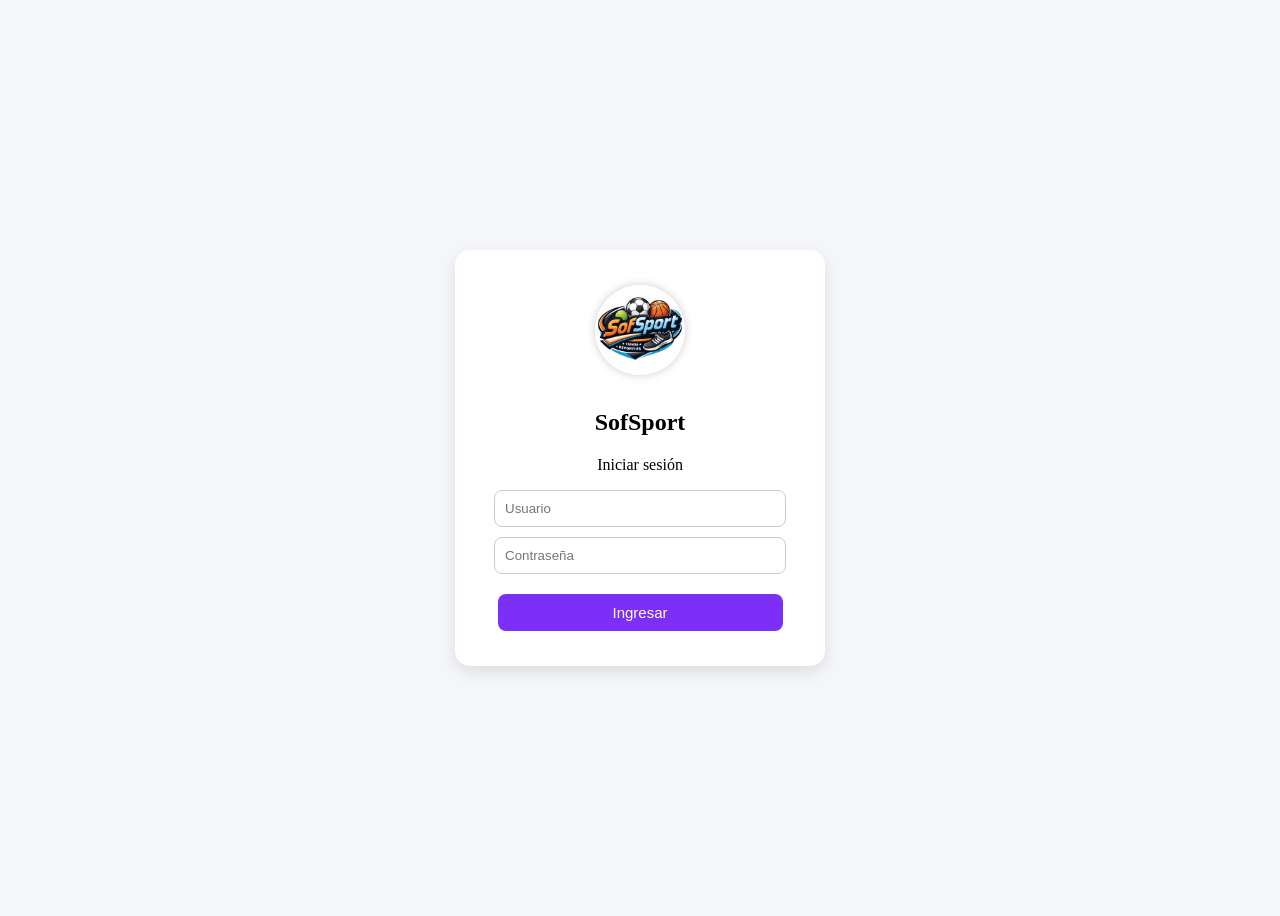
==== dashboard.html @ 1e02a0f2 "primer commit" ====
<!DOCTYPE html>
<html lang="es">
<head>
<meta charset="UTF-8">
<title>SofSport PRO</title>

<style>
body{margin:0;font-family:'Segoe UI';display:flex;background:#f5f6fa}

/* SIDEBAR */
.sidebar{
width:230px;
background:linear-gradient(180deg,#7b2ff7,#a100ff);
color:white;
height:100vh;
padding:20px;
}
.sidebar button{
width:100%;
padding:12px;
margin:10px 0;
background:none;
border:none;
color:white;
text-align:left;
border-radius:8px;
cursor:pointer;
}
.sidebar button:hover{background:rgba(255,255,255,0.2)}

/* MAIN */
.main{flex:1}

/* NAV */
.navbar{
background:white;
padding:15px;
display:flex;
justify-content:space-between;
}

/* PRODUCTOS */
.productos{display:flex;flex-wrap:wrap;padding:20px}
.producto{
background:white;
margin:10px;
padding:10px;
border-radius:10px;
width:180px;
text-align:center;
box-shadow:0 2px 5px rgba(0,0,0,0.1);
}
.producto img{width:100px;height:100px;object-fit:cover}

/* FORM */
.container{padding:20px}
input{padding:8px;margin:5px}

/* USUARIOS */
.item{
background:white;
padding:10px;
margin:10px;
border-radius:10px;
box-shadow:0 2px 5px rgba(0,0,0,0.1);
}

button{
background:#7b2ff7;
color:white;
border:none;
padding:6px;
border-radius:6px;
cursor:pointer;
margin:2px;
}
</style>
</head>

<body>

<script>
if(!localStorage.getItem("sesion")){
    window.location="index.html";
}
</script>

<div class="sidebar">
<h2>Inventario Deportivo</h2>
<button onclick="ver('productos')">📦 Inventario</button>
<button onclick="ver('carrito')">🛒 Carrito</button>
<button onclick="ver('usuarios')">👤 Usuarios</button>
<button onclick="logout()">🚪 Cerrar sesión</button>
</div>

<div class="main">

<div class="navbar">
<strong>SofSport Dashboard</strong>
</div>

<!-- PRODUCTOS -->
<div id="productos" class="container">
<h3>Agregar Producto</h3>

<input id="nombre" placeholder="Nombre">
<input id="cantidad" placeholder="Cantidad">
<input id="precio" placeholder="Precio">
<input type="file" id="imagen" accept="image/png">

<button onclick="guardar()">Guardar</button>

<div id="lista" class="productos"></div>
</div>

<!-- CARRITO -->
<div id="carrito" style="display:none" class="container">
<h2>🛒 Carrito</h2>
<div id="carritoLista"></div>
<button onclick="vaciarCarrito()">Vaciar carrito</button>
</div>

<!-- USUARIOS -->
<div id="usuarios" style="display:none" class="container">
<h2>👤 Usuarios</h2>

<input id="userNombre" placeholder="Nombre">
<input id="userPass" placeholder="Contraseña">

<button onclick="guardarUsuario()">Guardar</button>

<div id="listaUsuarios"></div>
</div>

</div>

<script>
let productos = JSON.parse(localStorage.getItem("productos")) || [];
let carrito = JSON.parse(localStorage.getItem("carrito")) || [];
let usuarios = JSON.parse(localStorage.getItem("usuarios")) || [];

let editUser = null;

/* NAV */
function ver(id){
["productos","carrito","usuarios"].forEach(v=>{
document.getElementById(v).style.display="none";
});
document.getElementById(id).style.display="block";
}

/* LOGOUT */
function logout(){
localStorage.removeItem("sesion");
window.location="index.html";
}

/* PRODUCTOS */
function guardar(){
let n=nombre.value,c=cantidad.value,p=precio.value,f=imagen.files[0];

if(!f){
alert("Sube imagen");
return;
}

let r=new FileReader();
r.onload=e=>{
productos.push({nombre:n,cantidad:c,precio:p,imagen:e.target.result});
localStorage.setItem("productos", JSON.stringify(productos));
mostrar();
};
r.readAsDataURL(f);
}

function mostrar(){
lista.innerHTML="";
productos.forEach((p,i)=>{
lista.innerHTML+=`
<div class="producto">
<img src="${p.imagen}">
<h4>${p.nombre}</h4>
<p>📦 ${p.cantidad}</p>
<p>💰 $${p.precio}</p>
<button onclick="comprar(${i})">🛒</button>
<button onclick="eliminar(${i})">❌</button>
</div>`;
});
}

function eliminar(i){
productos.splice(i,1);
localStorage.setItem("productos", JSON.stringify(productos));
mostrar();
}

/* CARRITO */
function comprar(i){
carrito.push(productos[i]);
localStorage.setItem("carrito", JSON.stringify(carrito));
mostrarCarrito();
}

function mostrarCarrito(){
carritoLista.innerHTML="";
carrito.forEach((p,i)=>{
carritoLista.innerHTML+=`
<div class="item">
<p>${p.nombre} - $${p.precio}</p>
<button onclick="eliminarCarrito(${i})">❌</button>
</div>`;
});
}

function eliminarCarrito(i){
carrito.splice(i,1);
localStorage.setItem("carrito", JSON.stringify(carrito));
mostrarCarrito();
}

function vaciarCarrito(){
carrito=[];
localStorage.setItem("carrito","[]");
mostrarCarrito();
}

/* USUARIOS */
function guardarUsuario(){
let n=userNombre.value,p=userPass.value;

if(editUser==null){
usuarios.push({nombre:n,pass:p});
}else{
usuarios[editUser]={nombre:n,pass:p};
editUser=null;
}

localStorage.setItem("usuarios", JSON.stringify(usuarios));
mostrarUsuarios();
limpiarUsuarios();
}

function mostrarUsuarios(){
listaUsuarios.innerHTML="";
usuarios.forEach((u,i)=>{
listaUsuarios.innerHTML+=`
<div class="item">
<p><strong>${u.nombre}</strong></p>
<p>${u.pass}</p>

<button onclick="editarUsuario(${i})">✏️ Editar</button>
<button onclick="eliminarUsuario(${i})">❌ Eliminar</button>
</div>`;
});
}

function editarUsuario(i){
let u=usuarios[i];
userNombre.value=u.nombre;
userPass.value=u.pass;
editUser=i;
}

function eliminarUsuario(i){
if(confirm("¿Eliminar usuario?")){
usuarios.splice(i,1);
localStorage.setItem("usuarios", JSON.stringify(usuarios));
mostrarUsuarios();
}
}

function limpiarUsuarios(){
userNombre.value="";
userPass.value="";
}

/* INIT */
mostrar();
mostrarCarrito();
mostrarUsuarios();
</script>

</body>
</html>
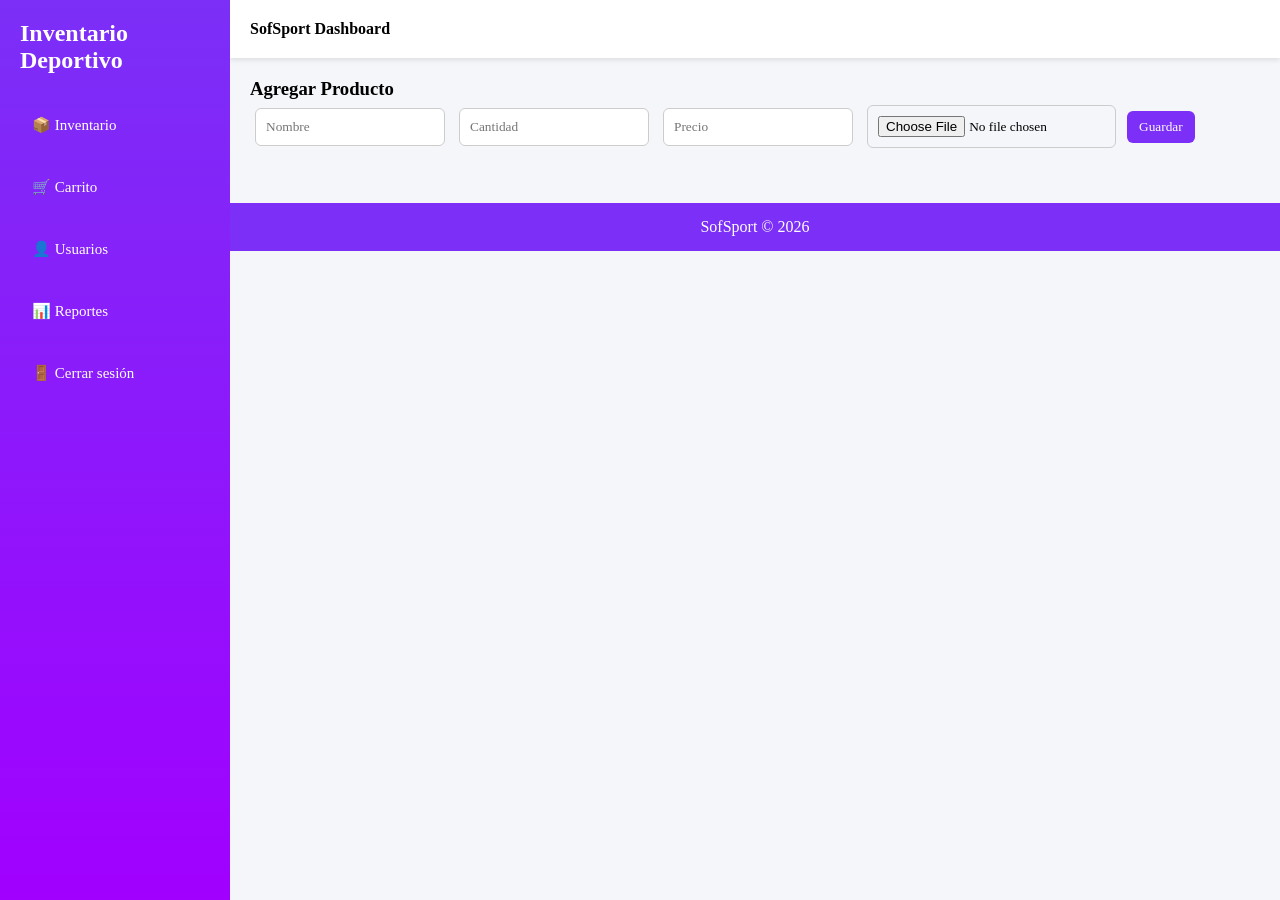
==== commit 625debde: "Actualizacion del sistema SofSport" ====
--- a/dashboard.html
+++ b/dashboard.html
@@ -1,20 +1,67 @@
 <!DOCTYPE html>
 <html lang="es">
 <head>
+
 <meta charset="UTF-8">
+<meta name="viewport" content="width=device-width, initial-scale=1.0">
+
 <title>SofSport PRO</title>
 
 <style>
-body{margin:0;font-family:'Segoe UI';display:flex;background:#f5f6fa}
-
-/* SIDEBAR */
+
+*{
+margin:0;
+padding:0;
+box-sizing:border-box;
+font-family:'Segoe UI';
+}
+
+body{
+background:#f5f6fa;
+display:flex;
+}
+
+/* =========================
+MENU HAMBURGUESA
+========================= */
+
+.menu-btn{
+position:fixed;
+top:15px;
+left:15px;
+background:#7b2ff7;
+color:white;
+border:none;
+padding:10px 14px;
+font-size:22px;
+border-radius:8px;
+cursor:pointer;
+z-index:2000;
+display:none;
+}
+
+/* =========================
+SIDEBAR
+========================= */
+
 .sidebar{
 width:230px;
 background:linear-gradient(180deg,#7b2ff7,#a100ff);
 color:white;
 height:100vh;
 padding:20px;
-}
+transition:0.3s;
+position:fixed;
+left:0;
+top:0;
+z-index:1000;
+overflow:auto;
+}
+
+.sidebar h2{
+margin-bottom:20px;
+}
+
 .sidebar button{
 width:100%;
 padding:12px;
@@ -25,73 +72,192 @@
 text-align:left;
 border-radius:8px;
 cursor:pointer;
-}
-.sidebar button:hover{background:rgba(255,255,255,0.2)}
-
-/* MAIN */
-.main{flex:1}
-
-/* NAV */
+font-size:15px;
+}
+
+.sidebar button:hover{
+background:rgba(255,255,255,0.2);
+}
+
+/* =========================
+RESPONSIVE
+========================= */
+
+@media(max-width:768px){
+
+.menu-btn{
+display:block;
+}
+
+.sidebar{
+left:-250px;
+}
+
+.sidebar.active{
+left:0;
+}
+
+.main{
+margin-left:0;
+width:100%;
+}
+
+}
+
+/* =========================
+MAIN
+========================= */
+
+.main{
+flex:1;
+margin-left:230px;
+width:100%;
+}
+
+/* =========================
+NAVBAR
+========================= */
+
 .navbar{
 background:white;
-padding:15px;
+padding:20px;
 display:flex;
 justify-content:space-between;
-}
-
-/* PRODUCTOS */
-.productos{display:flex;flex-wrap:wrap;padding:20px}
+box-shadow:0 2px 5px rgba(0,0,0,0.1);
+}
+
+/* =========================
+CONTAINER
+========================= */
+
+.container{
+padding:20px;
+}
+
+/* =========================
+PRODUCTOS
+========================= */
+
+.productos{
+display:flex;
+flex-wrap:wrap;
+}
+
 .producto{
 background:white;
 margin:10px;
-padding:10px;
+padding:15px;
 border-radius:10px;
-width:180px;
+width:200px;
 text-align:center;
 box-shadow:0 2px 5px rgba(0,0,0,0.1);
 }
-.producto img{width:100px;height:100px;object-fit:cover}
-
-/* FORM */
-.container{padding:20px}
-input{padding:8px;margin:5px}
-
-/* USUARIOS */
+
+.producto img{
+width:100px;
+height:100px;
+object-fit:cover;
+border-radius:10px;
+}
+
+.producto h4{
+margin:10px 0;
+}
+
+/* =========================
+FORMULARIOS
+========================= */
+
+input{
+padding:10px;
+margin:5px;
+border:1px solid #ccc;
+border-radius:6px;
+}
+
+/* =========================
+ITEMS
+========================= */
+
 .item{
 background:white;
-padding:10px;
-margin:10px;
+padding:15px;
+margin:10px 0;
 border-radius:10px;
 box-shadow:0 2px 5px rgba(0,0,0,0.1);
 }
+
+/* =========================
+BOTONES
+========================= */
 
 button{
 background:#7b2ff7;
 color:white;
 border:none;
-padding:6px;
+padding:8px 12px;
 border-radius:6px;
 cursor:pointer;
 margin:2px;
 }
+
+button:hover{
+background:#5e22bf;
+}
+
+/* =========================
+FOOTER
+========================= */
+
+footer{
+background:#7b2ff7;
+color:white;
+text-align:center;
+padding:15px;
+margin-top:30px;
+}
+
 </style>
+
 </head>
 
 <body>
 
-<script>
-if(!localStorage.getItem("sesion")){
-    window.location="index.html";
-}
-</script>
-
-<div class="sidebar">
+<!-- MENU -->
+
+<button class="menu-btn" onclick="toggleMenu()">
+☰
+</button>
+
+<!-- SIDEBAR -->
+
+<div class="sidebar" id="sidebar">
+
 <h2>Inventario Deportivo</h2>
-<button onclick="ver('productos')">📦 Inventario</button>
-<button onclick="ver('carrito')">🛒 Carrito</button>
-<button onclick="ver('usuarios')">👤 Usuarios</button>
-<button onclick="logout()">🚪 Cerrar sesión</button>
-</div>
+
+<button onclick="ver('productos')">
+📦 Inventario
+</button>
+
+<button onclick="ver('carrito')">
+🛒 Carrito
+</button>
+
+<button onclick="ver('usuarios')">
+👤 Usuarios
+</button>
+
+<button onclick="ver('reportes')">
+📊 Reportes
+</button>
+
+<button onclick="logout()">
+🚪 Cerrar sesión
+</button>
+
+</div>
+
+<!-- MAIN -->
 
 <div class="main">
 
@@ -100,184 +266,478 @@
 </div>
 
 <!-- PRODUCTOS -->
+
 <div id="productos" class="container">
+
 <h3>Agregar Producto</h3>
 
 <input id="nombre" placeholder="Nombre">
-<input id="cantidad" placeholder="Cantidad">
-<input id="precio" placeholder="Precio">
-<input type="file" id="imagen" accept="image/png">
-
-<button onclick="guardar()">Guardar</button>
+
+<input id="cantidad" type="number" placeholder="Cantidad">
+
+<input id="precio" type="number" placeholder="Precio">
+
+<input type="file" id="imagen" accept="image/*">
+
+<button onclick="guardar()">
+Guardar
+</button>
 
 <div id="lista" class="productos"></div>
+
 </div>
 
 <!-- CARRITO -->
+
 <div id="carrito" style="display:none" class="container">
+
 <h2>🛒 Carrito</h2>
+
 <div id="carritoLista"></div>
-<button onclick="vaciarCarrito()">Vaciar carrito</button>
+
+<button onclick="vaciarCarrito()">
+Vaciar carrito
+</button>
+
 </div>
 
 <!-- USUARIOS -->
+
 <div id="usuarios" style="display:none" class="container">
+
 <h2>👤 Usuarios</h2>
 
 <input id="userNombre" placeholder="Nombre">
-<input id="userPass" placeholder="Contraseña">
-
-<button onclick="guardarUsuario()">Guardar</button>
+
+<input id="userPass" type="password" placeholder="Contraseña">
+
+<button onclick="guardarUsuario()">
+Guardar
+</button>
 
 <div id="listaUsuarios"></div>
-</div>
+
+</div>
+
+<!-- REPORTES -->
+
+<div id="reportes" style="display:none" class="container">
+
+<h2>📊 Reportes</h2>
+
+<div class="item">
+<p>
+<strong>Total de productos:</strong>
+<span id="repProductos">0</span>
+</p>
+</div>
+
+<div class="item">
+<p>
+<strong>Productos en carrito:</strong>
+<span id="repCarrito">0</span>
+</p>
+</div>
+
+<div class="item">
+<p>
+<strong>Total en ventas:</strong>
+$<span id="repVentas">0</span>
+</p>
+</div>
+
+</div>
+
+<footer>
+SofSport © 2026
+</footer>
 
 </div>
 
 <script>
+
 let productos = JSON.parse(localStorage.getItem("productos")) || [];
+
 let carrito = JSON.parse(localStorage.getItem("carrito")) || [];
+
 let usuarios = JSON.parse(localStorage.getItem("usuarios")) || [];
 
 let editUser = null;
 
-/* NAV */
+/* =========================
+MENU
+========================= */
+
+function toggleMenu(){
+
+document.getElementById("sidebar").classList.toggle("active");
+
+}
+
+/* =========================
+NAVEGACION
+========================= */
+
 function ver(id){
-["productos","carrito","usuarios"].forEach(v=>{
+
+const secciones = ["productos","carrito","usuarios","reportes"];
+
+secciones.forEach(v=>{
+
 document.getElementById(v).style.display="none";
+
 });
+
 document.getElementById(id).style.display="block";
-}
-
-/* LOGOUT */
+
+if(window.innerWidth <= 768){
+
+document.getElementById("sidebar").classList.remove("active");
+
+}
+
+}
+
+/* =========================
+LOGOUT
+========================= */
+
 function logout(){
+
 localStorage.removeItem("sesion");
-window.location="index.html";
-}
-
-/* PRODUCTOS */
+
+alert("Sesión cerrada");
+
+}
+
+/* =========================
+PRODUCTOS
+========================= */
+
 function guardar(){
-let n=nombre.value,c=cantidad.value,p=precio.value,f=imagen.files[0];
+
+let n = document.getElementById("nombre").value.trim();
+
+let c = document.getElementById("cantidad").value.trim();
+
+let p = document.getElementById("precio").value.trim();
+
+let f = document.getElementById("imagen").files[0];
+
+if(n === "" || c === "" || p === ""){
+
+alert("Completa todos los campos");
+
+return;
+
+}
 
 if(!f){
-alert("Sube imagen");
+
+alert("Sube una imagen");
+
 return;
-}
-
-let r=new FileReader();
-r.onload=e=>{
-productos.push({nombre:n,cantidad:c,precio:p,imagen:e.target.result});
+
+}
+
+let r = new FileReader();
+
+r.onload = function(e){
+
+productos.push({
+
+nombre:n,
+cantidad:c,
+precio:p,
+imagen:e.target.result
+
+});
+
 localStorage.setItem("productos", JSON.stringify(productos));
+
 mostrar();
+
+actualizarReportes();
+
+limpiarProducto();
+
 };
+
 r.readAsDataURL(f);
+
 }
 
 function mostrar(){
-lista.innerHTML="";
+
+let lista = document.getElementById("lista");
+
+lista.innerHTML = "";
+
 productos.forEach((p,i)=>{
-lista.innerHTML+=`
+
+lista.innerHTML += `
+
 <div class="producto">
-<img src="${p.imagen}">
+
+<img src="${p.imagen}" alt="producto">
+
 <h4>${p.nombre}</h4>
+
 <p>📦 ${p.cantidad}</p>
+
 <p>💰 $${p.precio}</p>
-<button onclick="comprar(${i})">🛒</button>
-<button onclick="eliminar(${i})">❌</button>
-</div>`;
+
+<button onclick="comprar(${i})">
+🛒
+</button>
+
+<button onclick="eliminar(${i})">
+❌
+</button>
+
+</div>
+
+`;
+
 });
+
+}
+
+function limpiarProducto(){
+
+document.getElementById("nombre").value = "";
+document.getElementById("cantidad").value = "";
+document.getElementById("precio").value = "";
+document.getElementById("imagen").value = "";
+
 }
 
 function eliminar(i){
+
 productos.splice(i,1);
+
 localStorage.setItem("productos", JSON.stringify(productos));
+
 mostrar();
-}
-
-/* CARRITO */
+
+actualizarReportes();
+
+}
+
+/* =========================
+CARRITO
+========================= */
+
 function comprar(i){
+
 carrito.push(productos[i]);
+
 localStorage.setItem("carrito", JSON.stringify(carrito));
+
 mostrarCarrito();
+
+actualizarReportes();
+
 }
 
 function mostrarCarrito(){
-carritoLista.innerHTML="";
+
+let carritoLista = document.getElementById("carritoLista");
+
+carritoLista.innerHTML = "";
+
 carrito.forEach((p,i)=>{
-carritoLista.innerHTML+=`
+
+carritoLista.innerHTML += `
+
 <div class="item">
+
 <p>${p.nombre} - $${p.precio}</p>
-<button onclick="eliminarCarrito(${i})">❌</button>
-</div>`;
+
+<button onclick="eliminarCarrito(${i})">
+❌
+</button>
+
+</div>
+
+`;
+
 });
+
 }
 
 function eliminarCarrito(i){
+
 carrito.splice(i,1);
+
 localStorage.setItem("carrito", JSON.stringify(carrito));
+
 mostrarCarrito();
+
+actualizarReportes();
+
 }
 
 function vaciarCarrito(){
-carrito=[];
-localStorage.setItem("carrito","[]");
+
+carrito = [];
+
+localStorage.setItem("carrito", JSON.stringify(carrito));
+
 mostrarCarrito();
-}
-
-/* USUARIOS */
+
+actualizarReportes();
+
+}
+
+/* =========================
+USUARIOS
+========================= */
+
 function guardarUsuario(){
-let n=userNombre.value,p=userPass.value;
-
-if(editUser==null){
-usuarios.push({nombre:n,pass:p});
+
+let n = document.getElementById("userNombre").value.trim();
+
+let p = document.getElementById("userPass").value.trim();
+
+if(n === "" || p === ""){
+
+alert("Completa todos los campos");
+
+return;
+
+}
+
+if(editUser == null){
+
+usuarios.push({
+
+nombre:n,
+pass:p
+
+});
+
 }else{
-usuarios[editUser]={nombre:n,pass:p};
-editUser=null;
+
+usuarios[editUser] = {
+
+nombre:n,
+pass:p
+
+};
+
+editUser = null;
+
 }
 
 localStorage.setItem("usuarios", JSON.stringify(usuarios));
+
 mostrarUsuarios();
+
 limpiarUsuarios();
+
 }
 
 function mostrarUsuarios(){
-listaUsuarios.innerHTML="";
+
+let listaUsuarios = document.getElementById("listaUsuarios");
+
+listaUsuarios.innerHTML = "";
+
 usuarios.forEach((u,i)=>{
-listaUsuarios.innerHTML+=`
+
+listaUsuarios.innerHTML += `
+
 <div class="item">
+
 <p><strong>${u.nombre}</strong></p>
+
 <p>${u.pass}</p>
 
-<button onclick="editarUsuario(${i})">✏️ Editar</button>
-<button onclick="eliminarUsuario(${i})">❌ Eliminar</button>
-</div>`;
+<button onclick="editarUsuario(${i})">
+✏️ Editar
+</button>
+
+<button onclick="eliminarUsuario(${i})">
+❌ Eliminar
+</button>
+
+</div>
+
+`;
+
 });
+
 }
 
 function editarUsuario(i){
-let u=usuarios[i];
-userNombre.value=u.nombre;
-userPass.value=u.pass;
-editUser=i;
+
+let u = usuarios[i];
+
+document.getElementById("userNombre").value = u.nombre;
+
+document.getElementById("userPass").value = u.pass;
+
+editUser = i;
+
 }
 
 function eliminarUsuario(i){
+
 if(confirm("¿Eliminar usuario?")){
+
 usuarios.splice(i,1);
+
 localStorage.setItem("usuarios", JSON.stringify(usuarios));
+
 mostrarUsuarios();
-}
+
+}
+
 }
 
 function limpiarUsuarios(){
-userNombre.value="";
-userPass.value="";
-}
-
-/* INIT */
+
+document.getElementById("userNombre").value = "";
+
+document.getElementById("userPass").value = "";
+
+}
+
+/* =========================
+REPORTES
+========================= */
+
+function actualizarReportes(){
+
+document.getElementById("repProductos").innerText = productos.length;
+
+document.getElementById("repCarrito").innerText = carrito.length;
+
+let total = 0;
+
+carrito.forEach(p=>{
+
+total += Number(p.precio);
+
+});
+
+document.getElementById("repVentas").innerText = total;
+
+}
+
+/* =========================
+INICIO
+========================= */
+
 mostrar();
+
 mostrarCarrito();
+
 mostrarUsuarios();
+
+actualizarReportes();
+
 </script>
 
 </body>
